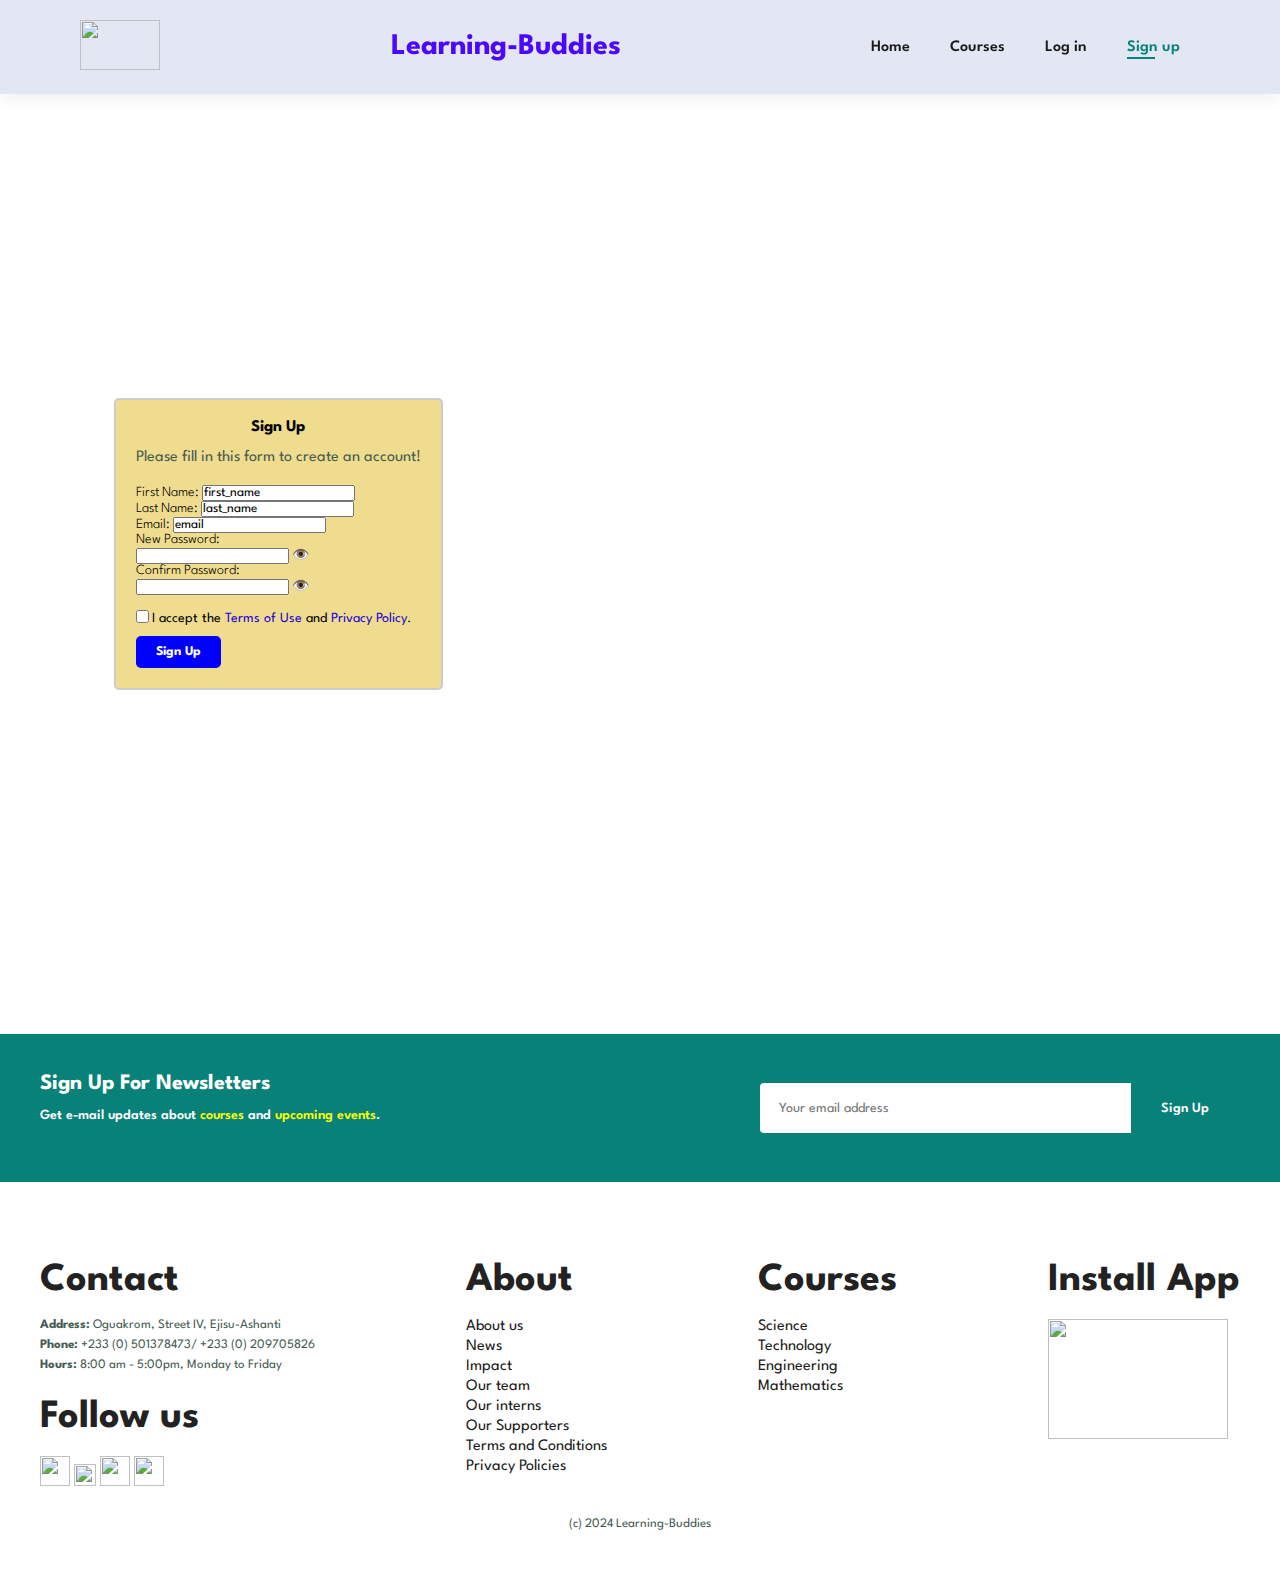
==== signup.html @ aa265b04 "Add files via upload" ====
<!DOCTYPE html>
<html lang="en">

<head>
    <meta charset="UTF-8">
    <meta http-equiv="X-UA-Compatible" content="IE=edge">
    <meta name="viewport" content="width=device-width, initial-scale=1.0">
    <title>"learning-buddies"</title>
    <link rel="stylesheet" href="style.css">
</head>

<body>
    <section id="header">
        <a href="#"><img src="img/logo1.png" class="logo" alt="" width="80px" height="50px"></a>
        <h1 class="heading">Learning-Buddies</h1>

        <div>
            <ul id="navbar">
                <li><a href="index.html">Home</a></li>
                <li><a href="courses.html">Courses</a></li>
                <li><a href="login.html">Log in</a></li>
                <li><a class="active" href="signup.html">Sign up</a></li>
                <a href="#" id="close"><icon class="">
                    <img src="img/features/close.png" alt="" width="30px" height="30px">
                </icon></a>
            </ul>
        </div>

        <div id="mobile">
            <icon id="bar">
                <img src="img/Side menu.png" width="50px" height="30px">
            </icon>
        </div>
    </section>

    <section id="signup-hero">
        <div class="container">
            <h3 style="text-align: center">Sign Up</h3>
            <p><strong>Please fill in this form to create an account!</strong></p>
            <form action="/signup" method="post">
                <div class="form-group">
                    <label for="first_name">First Name:</label>
                    <input type="text" id="first_name" name="first_name" value="first_name" required>
                </div>
                <div class="form-group">
                    <label for="last_name">Last Name:</label>
		    <input type="text" id="last_name" name="last_name" value="last_name" required>
                </div>
                <div class="form-group">
                    <label for="email">Email:</label>
                    <input type="email" id="email" name="email" value="email" required>
                </div>
                <div class="form-group">
                    <label for="new_password">New Password:</label>
                    <div class="password-container">
                        <input type="password" id="password" name="password" required>
                        <span class="password-toggle" onclick="togglePassword('password')">👁️</span>
                    </div>
                </div>
                <div class="form-group">
                    <label for="confirm_password">Confirm Password:</label>
                    <div class="password-container">
                        <input type="password" id="confirm_password" name="confirm_password" required>
                        <span class="password-toggle" onclick="togglePassword('confirm_password')">👁️</span>
                    </div>
                </div>
                <div>
                    <input type="checkbox" id="terms" class="checkbox" required>
                    <label for="terms"><strong>I accept the <span>Terms of Use</span> and <span>Privacy Policy</span></strong>.</label>
                </div>
                <div>
                    <button type="submit" class="btn">Sign Up</button>
                </div>
            </form>

    </section>

    <section id="newsletter" class="section-p1 section-m1">
        <div class="newstext">
            <h4>Sign Up For Newsletters</h4>
            <p>Get e-mail updates about <span>courses</span> and <span>upcoming events</span>.</p>
        </div>

        <div class="form">
            <input type="text" placeholder="Your email address">
            <button class="normal">Sign Up</button>

        </div>
    </section>

    <footer class="section-p1">
        <div class="column">
            <h4>Contact</h4>
            <p><strong>Address: </strong>Oguakrom, Street IV, Ejisu-Ashanti</p>
            <p><strong>Phone: </strong>+233 (0) 501378473/ +233 (0) 209705826</p>
            <p><strong>Hours: </strong>8:00 am - 5:00pm, Monday to Friday</p>
            <div class="follow">
                <h4>Follow us</h4>
                <div class="icon">
                    <i><img src="img/features/facebook.png" alt="" width="30px" height="30px"></i>
                    <i><img src="img/features/twitterX.png" alt="" width="22px" height="22px"></i>
                    <i><img src="img/features/whatsApp.png" alt="" width="30px" height="30px"></i>
                    <i><img src="img/features/instagram.png" alt="" width="30px" height="30px"></i>
                </div>
            </div>
        </div>

        <div class="column">
            <h4>About</h4>
            <a href="#">About us</a>
            <a href="#">News</a>
            <a href="#">Impact</a>
            <a href="#">Our team</a>
            <a href="#">Our interns</a>
            <a href="#">Our Supporters</a>
            <a href="#">Terms and Conditions</a>
            <a href="#">Privacy Policies</a>
        </div>

        <div class="column">
            <h4>Courses</h4>
            <a href="#">Science</a>
            <a href="#">Technology</a>
            <a href="#">Engineering</a>
            <a href="#">Mathematics</a>
        </div>

        <div class="column-install">
            <h4>Install App</h4>
                <div class="row">
                <img src="img/features/playstore&appstore.png" alt="" width="180px" height="120px">
                </div>
        </div>

        <div class="copyright">
            <p>(c) 2024 Learning-Buddies</p>
        </div>

    </footer>

    <script src="script.js"></script>
</body>

</html>
---- style.css ----
@import url('https://fonts.googleapis.com/css2?family=Spartan:wght@100;200;300;400;500;600;700;800;900&display=swap');
* {
    margin: 0;
    padding: 0;
    box-sizing: border-box;
    font-family: 'Spartan', sans-serif;
}

h0 {
    font-size: 30px;
    font-weight:bolder;
    line-height: 30px;
    font-family: 'Times New Roman', Times, serif;
    color: black;
    margin-left: -90px;
}

h1 {
    font-size: 30px;
    line-height: 30px;
    color: rgb(74, 8, 255);
}

h2 {
    font-size: 46px;
    line-height: 54px;
    color: #222;
}

h4 {
    font-size: 22px;
    font-weight: bolder;
    color: #222;
}

h6 {
    font-size: 25px;
    font-weight: 700;
}

h7 {
    font-size: 25px;
    font-weight: 700;
}

p {
    font-size: 16px;
    color: #465b52;
    margin: 15px 0 20px 0;
}

.section-p1 {
    padding: 40px 40px;
}

.section-m1 {
    margin: 40px 0;
}

.feature-box {
    padding: 40px 40px;
}

body {
    width: 100%;
}

/* Header style */
#header{
    display: flex;
    align-items: center;
    justify-content: space-between;
    padding: 20px 80px;
    background: #E3E6F3;
    box-shadow: 0 5px 15px rgba(0 , 0, 0, 0.06);
    z-index: 999;
    position: sticky;
    top: 0;
    left: 0;
}


/* Navigation bar */
#navbar {
    display: flex;
    align-items: center;
    justify-content: center;
}

#navbar li {
    list-style: none;
    padding: 0 20px;
    position: relative;
}

#navbar li a {
    text-decoration: none;
    font-size: 16px;
    color: #1a1a1a;
    font-weight: 600;
    transition: 0.3s ease;
}

#navbar li a:hover,
#navbar li a.active {
    color: #088178;
}

#navbar li a.active::after,
#navbar li a:hover::after {
    content: "";
    width: 30%;
    height: 2px;
    background: #088178;
    position: absolute;
    bottom: -4px;
    left: 20px;
}

#mobile {
    display: none;
    align-items: center;
}

#close {
    display: none;
}

/* Home Page */
#hero {
    background-image: url("img/LB.png");
    height: 100vh;
    width: 100%;
    background-size: cover;
    background-position: top 25% right 0%;
    padding: 0 80px;
    display: flex; /* display in flex is row by default hence we set the flex direction to column */
    flex-direction: column;
    align-items: flex-start;
    justify-content: center;
}

#hero h4 {
    padding-bottom: 15px;
}

#hero h1 {
    color: black;
    font-weight:800;
    font-style: initial;
}

#hero botton {
    background-image: url("img/button.png");
    background-color: transparent;
    color: #088178;
    border: 0;
    padding: 14px 80px 14px 65px;
    background-repeat: no-repeat;
    cursor: pointer;
    font-weight: 700;
    font-size: 20px;
}

.intro {
    background-color: slateblue;
    color: rgb(169, 255, 8);
    border: rgb(209, 7, 7);
    border-radius: 5px;
    border-width: 3px;
    width: 550px;
    height: 50px;
    cursor: pointer;
    display: flex;
    justify-content: center;
    align-items: center;
    padding: 20px;
    padding-top: 20px;
    margin-top: 1%;
}

.intro1 {
    color: rgb(74, 8, 255);
    width: 550px;
    height: 50px;
    display: flex;
    justify-content: center;
    align-items: center;
    padding: 20px;
    padding-top: 20px;
    margin-top: 2%;
}

.intro2 {
    color: rgb(74, 8, 255);
    width: 700px;
    height: 50px;
    display: flex;
    justify-content: center;
    align-items: center;
    padding: 20px;
    padding-top: 10px;
    margin-top: 2%;
}

#feature {
    display: flex;
    align-items: center;
    justify-content: space-between;
    flex-wrap: wrap;
}

#feature .feature-box {
    width: 250px;
    text-align: center;
    padding: 25px 25px;
    box-shadow: 20px 20px 20px rgba(0, 0, 0, 0.03);
    border: 1px solid #cce7d0;
    border-radius: 4px;
    margin: 15px 0;
    cursor: pointer;
}

#feature .feature-box:hover {
    box-shadow: 10px 10px 40px rgba(70, 62, 221, 0.1);
}

#feature .feature-box img {
    width: 100%;
    margin-bottom: 10px;
}

#feature .feature-box h6 {
    display: inline-block;
    padding: 9px 8px 6px 8px;
    line-height: 1;
    border-radius: 4px;
    color: #088178;
    background-color: #fddde4;
}

#feature .feature-box:nth-child(2) h6 {
    background-color: #cdebbc;
}

#feature .feature-box:nth-child(3) h6 {
    background-color: #cdd4f8;
}

#feature .feature-box:nth-child(4) h6 {
    background-color: #fff2e5;
}

#why {
    text-align: center;
}

#reasons {
    display: flex;
    text-align: center;
    margin-left: 50px;
    margin-right: 50px;
    justify-content: space-between;
    font-weight: bolder;
}

.paragraph {
    margin-left: 10%;
}

#newsletter {
    display: flex;
    justify-content: space-between;
    flex-wrap: wrap;
    align-items: center;
    background-image: url(img/features/newsletter1.jpg);
    background-repeat: no-repeat;
    background-position: 20% 30%;
    background-color: #088178;

}

#newsletter .form {
    display: flex;
    width: 40%;

}

#newsletter h4 {
    font-size: 22px;
    font-weight: 700;
    color: #fff;
}

#newsletter p {
    font-size: 14px;
    font-weight: 600;
    color: #fff;
}

#newsletter p span {
    color: rgb(251, 255, 4);
}

#newsletter input {
    height: 3.125rem;
    padding: 0 1.25em;
    font-size: 14px;
    width: 100%;
    border: 1px solid transparent;
    border-radius: 4px;
    outline: none;
    border-top-right-radius: 0%;
    border-bottom-right-radius: 0%;
}

#newsletter button {
    background-color: #088178;
    color: #fff;
    white-space: nowrap;
    border: none;
    font-size: 14px;
    font-weight: 600;
    width: 30%;
    border: 1px solid transparent;
    border-radius: 4px;
    border-top-left-radius: 0%;
    border-bottom-left-radius: 0%;
    cursor: pointer;
}

footer {
    display: flex;
    flex-wrap: wrap;
    justify-content: space-between;
}

footer .column {
    display: flex;
    flex-direction: column;
    align-items: start;
    margin-bottom: 20px;
}

footer h4 {
    font-size: 40px;
    padding-bottom: 20px;
}

footer p {
    font-size: 13px;
    margin: 0 0 8px 0;
}

footer .column {
    font-size: 18px;
    margin: 0 0 10px 0;
}

footer a {
    font-size: 16px;
    margin: 0 0 5px 0;
    text-decoration: none;
    text-align: center;
    color: #1a1a1a;
}

footer copyright {
    font-size: 13px;
    text-decoration: none;
    color: #222;
    margin-bottom: 10px;
    text-align: center;
}

footer .follow {
    margin-top: 20px;
}

footer .icon {
    color: #465b52;
    padding-right: 4px;
    cursor: pointer;
}

footer .icon:hover,
footer a:hover {
    color: #088178;
}

footer .copyright {
    width: 100%;
    text-align: center;
    margin-top: 1.5%;
}

footer .row {
    cursor: pointer;
}

footer .row:hover {
    color: #088178;
}


/* Start media query */
@media (max-width:799px) {
    .section-p1 {
        padding: 40px 40px;
    }

    #navbar {
        display: flex;
        flex-direction: column;
        align-items: flex-start;
        justify-content: flex-start;
        position: fixed;
        top: 0;
        right: -300px;
        height: 100vh;
        width: 300px;
        background-color: #E3E6F3;
        box-shadow: 0 40px 60px rgba(0 , 0, 0, 0.01);
        padding: 80px 0 0 10px;
        transition: 0.3s;
    }

    #navbar.active{
        right: 0px;
    }

    #navbar li {
        margin-top: 25px;
    }

    #mobile {
        display: flex;
        align-items: center;
    }

    #mobile .bar {
        color: 1a1a1a;
        font-size: 24px;
        padding-left: 20px;
    }

    #close {
        display: initial;
        position: absolute;
        top: 30px;
        left: 30px;
        color: #222;
        font-size: 24px;
    }

    #hero {
        height: 70vh;
        padding: 0 80px;
        background-position: top 30% right 30%;
    }

    .intro {
        background-color: slateblue;
        color: rgb(169, 255, 8);
        border: rgb(209, 7, 7);
        border-radius: 5px;
        border-width: 3px;
        width: 550px;
        height: 50px;
        display: flex;
        justify-content: center;
        align-items: center;
        padding: 20px;
        padding-top: 20px;
        margin-top: 25%;
    }

    .intro1 {
        color: rgb(74, 8, 255);
        width: 550px;
        height: 50px;
        display: flex;
        justify-content: center;
        align-items: center;
        padding: 20px;
        padding-top: 20px;
        margin-top: 1%;
    }

    .intro2 {
        width: 600px;
        height: 50px;
        display: flex;
        justify-content: center;
        align-items: center;
        padding: 20px;
        padding-top: 10px;
        margin-top: 2%;
        text-align: center;
    }

    #feature {
        justify-content: center;
    }

    #feature .feature-box {
        margin: 15px 15px;
        cursor: pointer;
    }

    #reasons {
        margin-left: 60px;
        margin-right: 60px;
    }

    #newsletter .form {
        display: flex;
        width: 60%;
    }
}

@media (max-width:450px) {
    .section-p1 {
        padding: 20px 20px;
    }
    
    #header .logo {
        width: 30px;
        height: 30px;
    }

    #header .heading {
        align-items: center;
        text-align: center;
        margin-left: 10px;
        margin-right: 10px;
        width: 100%;
    }
    #header {
        display: flex;
        align-items: center;
        justify-content: space-between;
        padding-left: 20px;
        padding-right: 20px;
        width: 300px;
    }
}

/* Signup Page */
#signup-hero {
    background-image: url("img/signup.jpg");
    height: 100vh;
    width: 100%;
    background-size: cover;
    background-position: top 25% right 0%;
    padding: 0 80px;
    display: flex; /* display in flex is row by default hence we set the flex direction to column */
    flex-direction: column;
    align-items: flex-start;
    justify-content: center;
}


.container {
    max-width: 1000px;
    max-height: 1000px;
    margin-left: 3%;
    padding: 20px;
    border: 2px solid #ccc;
    border-radius: 5px;
    background-color: rgb(240, 220, 143);
    transition: background-colour 0.3s;
    font-size: 14px;
    font-weight: 300;
}

.container:hover {
    background-color: #e2d664;
    box-shadow: 0 5px 15px rgba(0 , 0, 0, 0.10);
}

.btn {
    display: inline-block;
    padding: 10px 20px;
    margin-right: 10px;
    border: none;
    border-radius: 5px;
    background-color: blue;
    color: #fff;
    font-weight: bold;
    cursor: pointer;
    margin-top: 10px;
}

.container .fill-in {
    width: 100%;
    height: 30px;
    padding: 10px;
    border: 1px solid black;
    border-radius: 5px;
    font-size: 15px;
    margin-top: 2%;
}

.container .first_name {
    width: 46%;
    height: 30px;
    padding: 10px;
    border: 1px solid black;
    border-radius: 5px;
    font-size: 15px;
    margin-top: -2%;
}

.container .last_name {
    width: 52%;
    height: 30px;
    padding: 10px;
    border: 1px solid black;
    border-radius: 5px;
    font-size: 15px;
    margin-left: 1%;
    margin-top: -2%;
}

.container .checkbox {
    margin-top: 5%;
}

.container span {
    color: rgb(25, 4, 212);
    cursor: pointer;
}
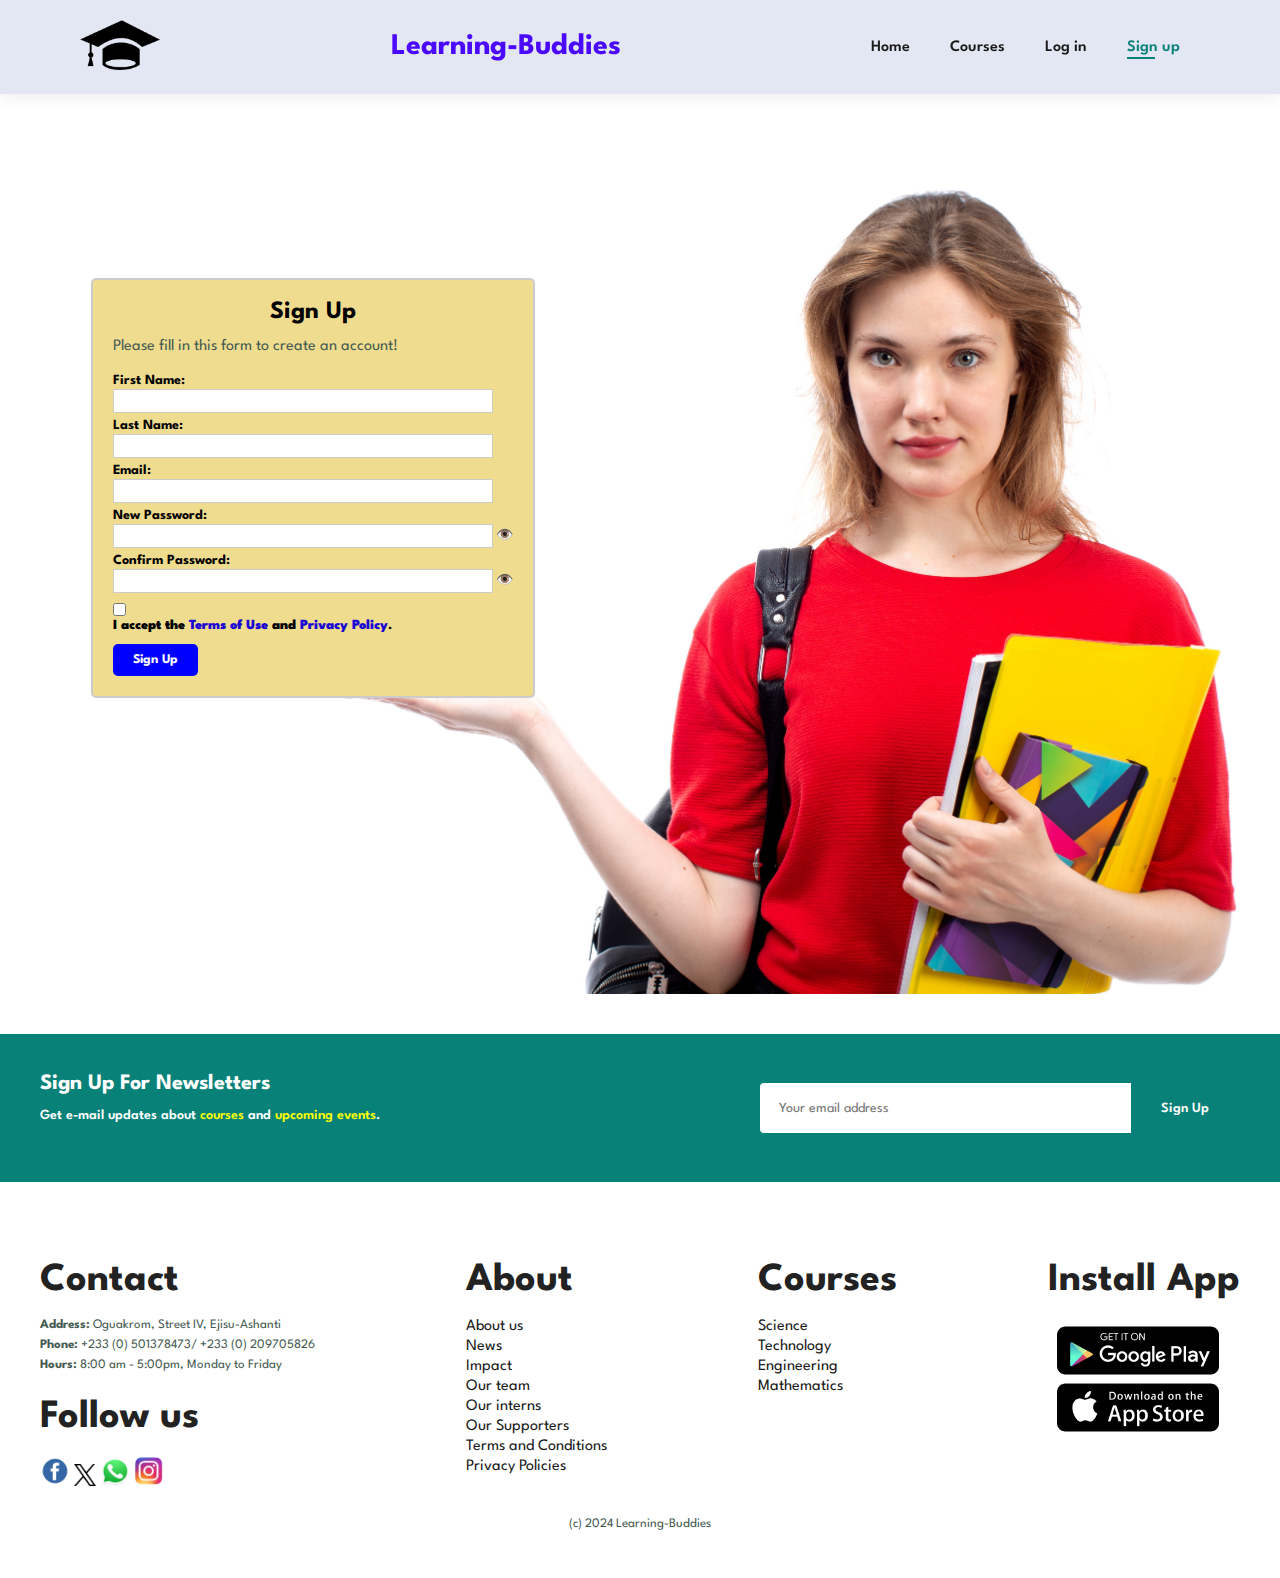
==== commit f7dc4884: "Update signup.html" ====
--- a/signup.html
+++ b/signup.html
@@ -40,15 +40,15 @@
             <form action="/signup" method="post">
                 <div class="form-group">
                     <label for="first_name">First Name:</label>
-                    <input type="text" id="first_name" name="first_name" value="first_name" required>
+                    <input type="text" id="first_name" name="first_name" value="" required>
                 </div>
                 <div class="form-group">
                     <label for="last_name">Last Name:</label>
-		    <input type="text" id="last_name" name="last_name" value="last_name" required>
+		    <input type="text" id="last_name" name="last_name" value="" required>
                 </div>
                 <div class="form-group">
                     <label for="email">Email:</label>
-                    <input type="email" id="email" name="email" value="email" required>
+                    <input type="email" id="email" name="email" value="" required>
                 </div>
                 <div class="form-group">
                     <label for="new_password">New Password:</label>
--- a/style.css
+++ b/style.css
@@ -38,9 +38,9 @@
     font-weight: 700;
 }
 
-h7 {
+h3 {
     font-size: 25px;
-    font-weight: 700;
+    font-weight: 700; 
 }
 
 p {
@@ -418,7 +418,7 @@
         top: 0;
         right: -300px;
         height: 100vh;
-        width: 300px;
+        width: 100%;
         background-color: #E3E6F3;
         box-shadow: 0 40px 60px rgba(0 , 0, 0, 0.01);
         padding: 80px 0 0 10px;
@@ -546,9 +546,393 @@
     }
 }
 
+@media (max-width:360px) {
+    .section-p1 {
+        padding: 20px 20px;
+    }
+    
+    #header .logo {
+        width: 20px;
+        height: 20px;
+    }
+
+    #header {
+        display: flex;
+        align-items: center;
+        justify-content: space-between;
+        padding-left: 10px;
+        padding-right: 0;
+        width: 360px;
+    }
+
+    #navbar {
+        top: 0;
+        right: -400px;
+        height: 100vh;
+        width: 45%;
+    }
+
+    .intro {
+        background-color: slateblue;
+        color: rgb(169, 255, 8);
+        border: rgb(209, 7, 7);
+        border-radius: 5px;
+        border-width: 3px;
+        width: 300px;
+        height: 70px;
+        display: flex;
+        padding: 12px;
+        padding-top: 10px;
+        padding-bottom: 5px;
+        margin-top: 135%;
+        margin-left: -25%;
+        text-align: center;
+    }
+
+    .intro1 {
+        color: rgb(241, 227, 18);
+        text-align: center;
+        width: 200px;
+        height: 70px;
+        padding: 20px;
+        padding-top: 10px;
+        margin-top: 10%;
+    }
+
+    .intro2 {
+        width: 300px;
+        height: 50px;
+        padding: 20px;
+        padding-top: 10px;
+        margin-top: 25%;
+        text-align: center;
+        margin-left: -25%;
+        font-size: x-large;
+    }
+
+    #hero h1 {
+        color: rgb(33, 216, 9);
+        font-weight: 700;
+        font-style: initial;
+    }
+
+    h2 {
+        font-size: 36px;
+        line-height: 40px;
+    }
+
+    #reasons {
+        display: flex;
+        flex-direction: column;
+        text-align: center;
+        margin-left: 50px;
+        margin-right: 50px;
+        justify-content: space-between;
+        font-weight: bolder;
+    }
+
+    #newsletter input {
+        height: 2.125rem;
+        padding: 0 1.25em;
+        font-size: 16px;
+        width: 180px;
+    }
+
+    #newsletter button {
+        background-color: #ec1616;
+        font-weight: 600;
+        width: 80px;
+    }
+
+    #newsletter h4 {
+        margin-left: 35px;
+    }
+
+    #newsletter p {
+        margin-left: 5px;
+        text-align: center;
+    }
+
+    #newsletter input {
+        margin-left: 45px;
+    }
+
+}
+
+@media (max-width:414px) {
+    .section-p1 {
+        padding: 20px 20px;
+    }
+
+    #header {
+        padding-left: 10px;
+        padding-right: 10px;
+        width: 414px;
+    }
+
+    #navbar {
+        right: -500px;
+        height: 100vh;
+        width: 100%;
+    }
+
+    .intro {
+        border-radius: 5px;
+        border-width: 3px;
+        width: 300px;
+        height: 100px;
+        display: flex;
+        padding: 20px;
+        padding-top: 20px;
+        padding-bottom: 5px;
+        margin-top: 120%;
+        margin-left: -10%;
+        text-align: center;
+    }
+
+    .intro1 {
+        color: rgb(241, 227, 18);
+        text-align: center;
+        width: 250px;
+        height: 70px;
+        padding: 20px;
+        padding-top: 10px;
+        margin-top: 10%;
+    }
+
+    .intro2 {
+        width: 300px;
+        height: 50px;
+        padding: 20px;
+        padding-top: 10px;
+        margin-top: 25%;
+        text-align: center;
+        margin-left: -10%;
+        font-size: x-large;
+    }
+
+    #hero h1 {
+        color: rgb(65, 241, 59);
+        font-weight: 800;
+        font-style: initial;
+    }
+
+    #reasons {
+        display: flex;
+        flex-direction: column;
+        text-align: center;
+        margin-left: 50px;
+        margin-right: 50px;
+        justify-content: space-between;
+        font-weight: bolder;
+    }
+
+    #newsletter input {
+        height: 2.125rem;
+        padding: 0 1.25em;
+        font-size: 16px;
+        width: 180px;
+    }
+
+    #newsletter button {
+        background-color: #ec1616;
+        font-weight: 600;
+        width: 80px;
+    }
+
+    #newsletter h4 {
+        margin-left: 60px;
+    }
+
+    #newsletter p {
+        margin-left: 5px;
+        text-align: center;
+    }
+
+    #newsletter input {
+        margin-left: 70px;
+    }
+
+    #login-hero {
+        margin-left: -80px;
+    }
+
+    #navbar.active {
+        right: 0px;
+        left: 60%;
+    }
+
+    #signup-hero {
+        background-image: url("img/signup.jpg");
+        height: 100vh;
+        width: 100%;
+        background-size: cover;
+        background-position: top 25% right 0%;
+        padding: 0 80px;
+        display: flex;
+        flex-direction: column;
+        align-items: flex-start;
+        justify-content: center;
+        margin-left: -20%;
+    }
+}
+
+@media (max-width:375px) {
+    #header {
+        width: 375px;
+    }
+
+    .intro1 {
+        width: 250px;
+        font-size: xx-large;
+        height: 50px;
+        margin-bottom: 2%;
+    }
+
+    #hero h1 {
+        color: rgb(65, 241, 59);
+        font-weight: 500;
+        margin-bottom: 10%;
+        font-style: initial;
+    }
+}
+
+
 /* Signup Page */
 #signup-hero {
     background-image: url("img/signup.jpg");
+    height: 100vh;
+    width: 100%;
+    background-size: cover;
+    background-position: top 25% right 0%;
+    padding: 0 80px;
+    display: flex; /* display in flex is row by default hence we set the flex direction to column if need be*/
+    flex-direction: column;
+    align-items: flex-start;
+    justify-content: center;
+}
+
+
+.container {
+    max-width: 1000px;
+    max-height: 1000px;
+    margin-left: 1%;
+    margin-top: -10%;
+    padding: 20px;
+    border: 2px solid #ccc;
+    border-radius: 5px;
+    background-color: rgb(240, 220, 143);
+    transition: background-colour 0.3s;
+    font-size: 14px;
+    font-weight: 300;
+}
+
+.container:hover {
+    background-color: #e2d664;
+    box-shadow: 0 5px 15px rgba(0 , 0, 0, 0.10);
+}
+
+.btn {
+    display: inline-block;
+    padding: 10px 20px;
+    margin-right: 10px;
+    border: none;
+    border-radius: 5px;
+    background-color: blue;
+    color: #fff;
+    font-weight: bold;
+    cursor: pointer;
+    margin-top: 10px;
+}
+
+.form-group {
+	margin-bottom: 6px;
+}
+
+label {
+	display: block;
+	font-weight: bold;
+	margin-bottom: 2px;
+
+}
+.password-container {
+	positive: relative;
+	width: 100%;
+}
+
+.password-container input[type="password"] {
+	border: 1px solid #ccc;
+}
+
+.show-password-toogle {
+	positive: absolute;
+	transform: translateY(-50%);
+	cursor: pointer;
+}
+
+input[type="text"], input[type="password"], input[type="email"] {
+	width: 380px;
+	padding: 5px;
+	border: 1px solid #ccc;
+	box-sizing: border-box;
+}
+
+input[type="submit"] {
+	padding: 8px 15px;
+	background-color: #007bff;
+	color: #fff:
+	border: none;
+	border-radius: 4px;
+	cursor: pointer:
+}
+
+input[type="submit"]:hover {
+	background-color: #0056b3;
+}
+
+.container .fill-in {
+    width: 100%;
+    height: 30px;
+    padding: 10px;
+    border: 1px solid black;
+    border-radius: 5px;
+    font-size: 15px;
+    margin-top: 2%;
+}
+
+.container .first_name {
+    width: 46%;
+    height: 30px;
+    padding: 10px;
+    border: 1px solid black;
+    border-radius: 5px;
+    font-size: 15px;
+    margin-top: -2%;
+}
+
+.container .last_name {
+    width: 52%;
+    height: 30px;
+    padding: 10px;
+    border: 1px solid black;
+    border-radius: 5px;
+    font-size: 15px;
+    margin-left: 1%;
+    margin-top: -2%;
+}
+
+.container .checkbox {
+    margin-top: 1%;
+}
+
+.container span {
+    color: rgb(25, 4, 212);
+    cursor: pointer;
+}
+
+/* Login Page */
+#login-hero {
+    background-image: url("img/Login-hero.jpg");
     height: 100vh;
     width: 100%;
     background-size: cover;
@@ -561,10 +945,11 @@
 }
 
 
-.container {
+.login-container {
     max-width: 1000px;
-    max-height: 1000px;
-    margin-left: 3%;
+    max-height: 1200px;
+    margin-left: 1%;
+    margin-top: -10%;
     padding: 20px;
     border: 2px solid #ccc;
     border-radius: 5px;
@@ -574,7 +959,7 @@
     font-weight: 300;
 }
 
-.container:hover {
+.login-container:hover {
     background-color: #e2d664;
     box-shadow: 0 5px 15px rgba(0 , 0, 0, 0.10);
 }
@@ -592,7 +977,57 @@
     margin-top: 10px;
 }
 
-.container .fill-in {
+.submit {
+	text-align: center;
+	align-items: center;
+}
+
+.form-group {
+        margin-bottom: 6px;
+}
+
+label {
+        display: block;
+        font-weight: bold;
+        margin-bottom: 2px;
+
+}
+.password-container {
+        positive: relative;
+        width: 100%;
+}
+
+.password-container input[type="password"] {
+        border: 1px solid #ccc;
+}
+
+.show-password-toogle {
+        positive: absolute;
+        transform: translateY(-50%);
+        cursor: pointer;
+}
+
+input[type="text"], input[type="password"] {
+        width: 380px;
+        padding: 5px;
+        border: 1px solid #ccc;
+        box-sizing: border-box;
+}
+
+input[type="submit"] {
+        padding: 8px 15px;
+        background-color: #007bff;
+        color: #fff:
+        border: none;
+        border-radius: 4px;
+        cursor: pointer:
+}
+
+input[type="submit"]:hover {
+        background-color: #0056b3;
+}
+
+.login-container .fill-in {
     width: 100%;
     height: 30px;
     padding: 10px;
@@ -602,7 +1037,7 @@
     margin-top: 2%;
 }
 
-.container .first_name {
+.login-container .first_name {
     width: 46%;
     height: 30px;
     padding: 10px;
@@ -612,7 +1047,7 @@
     margin-top: -2%;
 }
 
-.container .last_name {
+.login-container .last_name {
     width: 52%;
     height: 30px;
     padding: 10px;
@@ -623,11 +1058,165 @@
     margin-top: -2%;
 }
 
-.container .checkbox {
-    margin-top: 5%;
-}
-
-.container span {
+.login-container .checkbox {
+    margin-top: 1%;
+}
+
+.login-container span {
     color: rgb(25, 4, 212);
     cursor: pointer;
+}
+
+/* Profile page */
+
+#profileForm1,
+#profileForm2,
+#profileForm3 {
+    display: flex;
+    flex: 1;
+    flex-wrap: wrap;
+    align-items: flex-baseline;
+    justify-content: space-between;
+    background-size: cover;
+    background-position: top 25% right 0%;
+    padding: 40px 40px;
+    max-width: 350px;
+    margin: 2px;
+    border: 1px solid black;
+    border-radius: 5px;
+    box-shadow: 0 5px 15px rgba(0, 0, 0, 0.10);
+    font-family: Arial, sans-serif;
+}
+
+#profileForm1,
+#profileForm2,
+#profileForm3 {
+	height: 800px;
+	background-color: rgb(240, 220, 143);
+	transition: background-color 0.3s;
+}
+
+#profileForm1:hover,
+#profileForm2:hover,
+#profileForm3:hover {
+	background-color: #e2d664;
+	box-shadow: 0 5px 15px rgba(0, 0, 0, 0.10);
+}
+
+
+#profile-section {
+	background-image: url("img/Login-hero.jpg");
+    	width: 100%;
+	padding: 40px 40px;
+    	display: flex;
+    	align-items: center;
+    	flex-wrap: wrap;
+    	justify-content: space-between;
+}
+
+.all-forms {
+	display: flex;
+	flex-wrap: wrap;
+	justify-content: space-between;
+	align-items: center;
+	width: 100%
+}
+
+.profile-h3 {
+    text-align: center;
+    width: 100%;
+    background-image: url(img/features/newsletter1a.jpg);
+    padding: 20px 20px;
+    font-weight: 300;
+    color: #ee9c21;
+}
+
+#profileForm1 .profile-label,
+#profileForm2 .profile-label,
+#profileForm3 .profile-label {
+    font-weight: bold;
+    margin-bottom: 2px;
+    width: 100%;
+}
+
+#profileForm1 .profile-input,
+#profileForm2 .profile-input,
+#profileForm3 .profile-input,
+#profileForm1 .profile-select,
+#profileForm2 .profile-select,
+#profileForm3 .profile-select,
+#profileForm1 textarea,
+#profileForm2 textarea,
+#profileForm3 textarea {
+    width: calc(100% - 5px); /* Adjusted width to accommodate the border */
+    padding: 10px;
+    margin-bottom: 10px;
+    border: 1px solid #ccc;
+    border-radius: 5px;
+    box-sizing: border-box;
+}
+
+.course-section {
+    margin-bottom: 20px;
+}
+
+.formTopic {
+	text-align: center;
+	margin-bottom: 5px;
+	color: #004687;
+}
+
+textarea {
+    width: calc(100% - 5px); /* Adjusted width to accommodate the border */
+    padding: 10px;
+    margin-bottom: 10px;
+    border: 1px solid #ccc;
+    border-radius: 5px;
+    box-sizing: border-box;
+}
+
+#profileForm1 input[type="submit"],
+#profileForm2 input[type="submit"],
+#profileForm3 input[type="submit"] {
+    display: block;
+    margin: 0 auto;
+    font-weight: bold;
+    background-color: #4caf50;
+    color: #fff;
+    padding: 20px 20px;
+    border: 1px;
+    border-radius: 5px;
+    cursor: pointer;
+}
+
+#profileForm1 input[type="submit"]:hover,
+#profileForm2 input[type="submit"]:hover,
+#profileForm3 input[type="submit"] {
+    background-color: #45a049;
+}
+
+/* Style for the round profile picture */
+.profile-picture-container {
+    width: 120px; /* Set the desired width */
+    height: 120px; /* Set the desired height */
+    border-radius: 50%; /* Make it round */
+    overflow: hidden; /* Hide overflow to make it round */
+    display: flex; /* Use flexbox */
+    justify-content: center; /* Center horizontally */
+    align-items: center; /* Center vertically */
+    margin: 0 auto; /* Center horizontally */
+    margin-bottom: -20px;
+}
+
+/* CSS for file input */
+#profile-picture-input {
+    margin-top: 2px; /* Add 2px top margin */
+    margin-bottom: 30px;
+}
+
+.profile-picture {
+    width: 100%; /* Ensure the image fills the container */
+    height: 100%; /* Ensure the image fills the container */
+    object-fit: cover; /* Maintain aspect ratio and cover the container */
+    margin-bottom: 30px;
 }